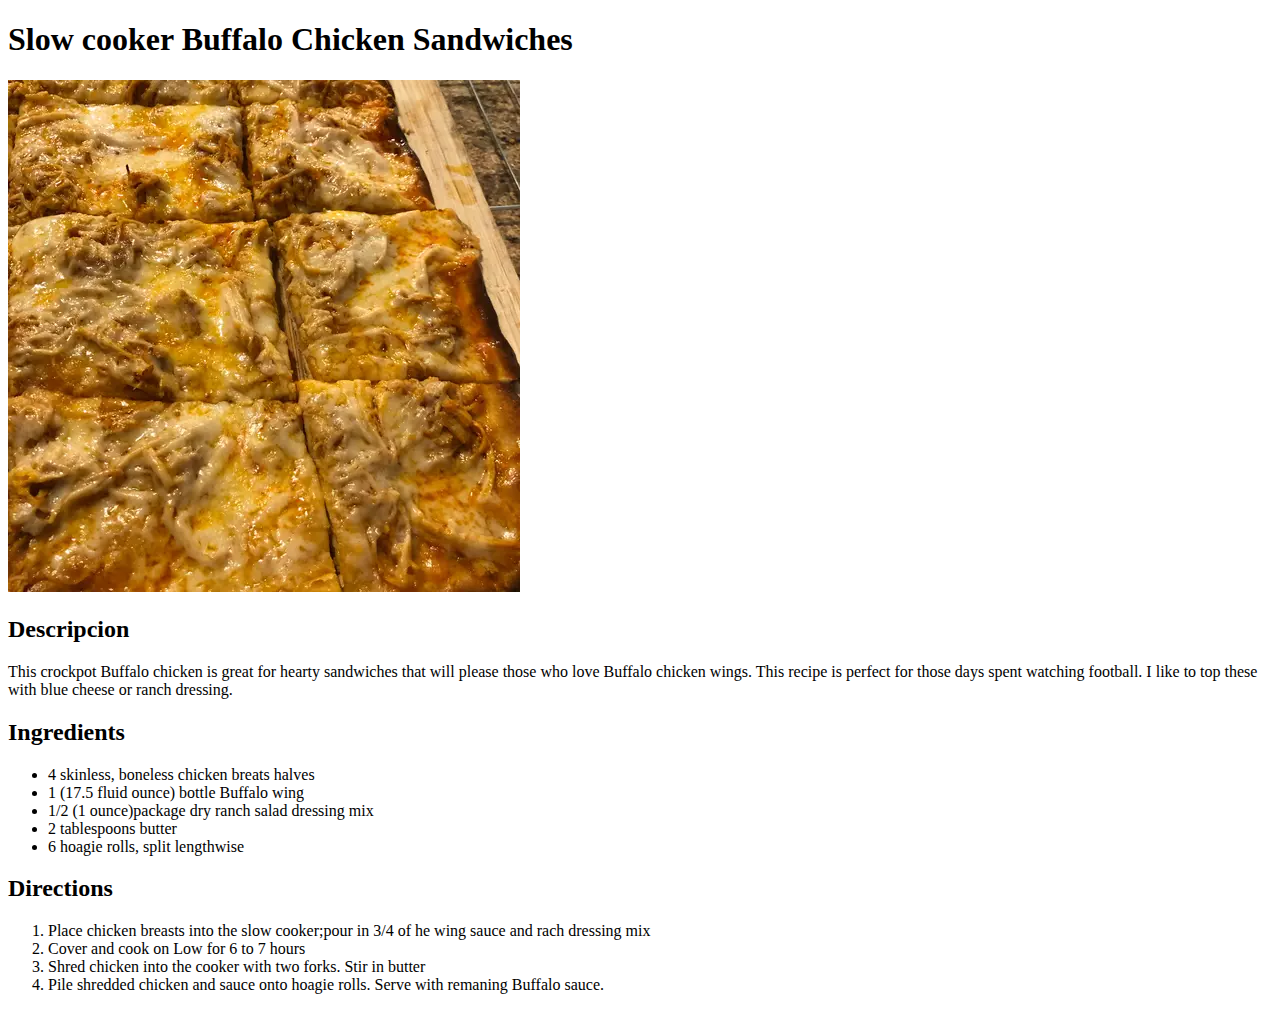
==== recipes/hamburguesa.html @ 1acc5376 "Add my firts pagine of recipes in to" ====
<!DOCTYPE html>
<html lang="es">
<head>
    <meta charset="UTF-8">
    <meta name="viewport" content="width=device-width, initial-scale=1.0">
    <title>Hamburguesa</title>
</head>
<body>
    <h1>Slow cooker Buffalo Chicken Sandwiches</h1>
    <img src="/buffalo.webp" alt="buffalo">
    <h2>Descripcion</h2>
    <p>This crockpot Buffalo chicken is great for hearty sandwiches that will please those who love Buffalo chicken wings. This recipe is perfect for those days spent watching football. I like to top these with blue cheese or ranch dressing.</p>
    <h2>Ingredients</h2>
    <ul>
        <li>4 skinless, boneless chicken breats halves</li>
        <li>1 (17.5 fluid ounce) bottle Buffalo wing</li>
        <li>1/2 (1 ounce)package dry ranch salad dressing mix</li>
        <li>2 tablespoons butter</li>
        <li>6 hoagie rolls, split lengthwise</li>
    </ul>
    <h2>Directions</h2>
    <ol>
        <li>Place chicken breasts into the slow cooker;pour in 3/4 of he wing sauce and rach dressing mix</li>
        <li>Cover and cook on Low for 6 to 7 hours</li>
        <li>Shred chicken into the cooker with two forks. Stir in butter</li>
        <li>Pile shredded chicken and sauce onto hoagie rolls. Serve with remaning Buffalo sauce.</li>
    </ol>

</body>
</html>
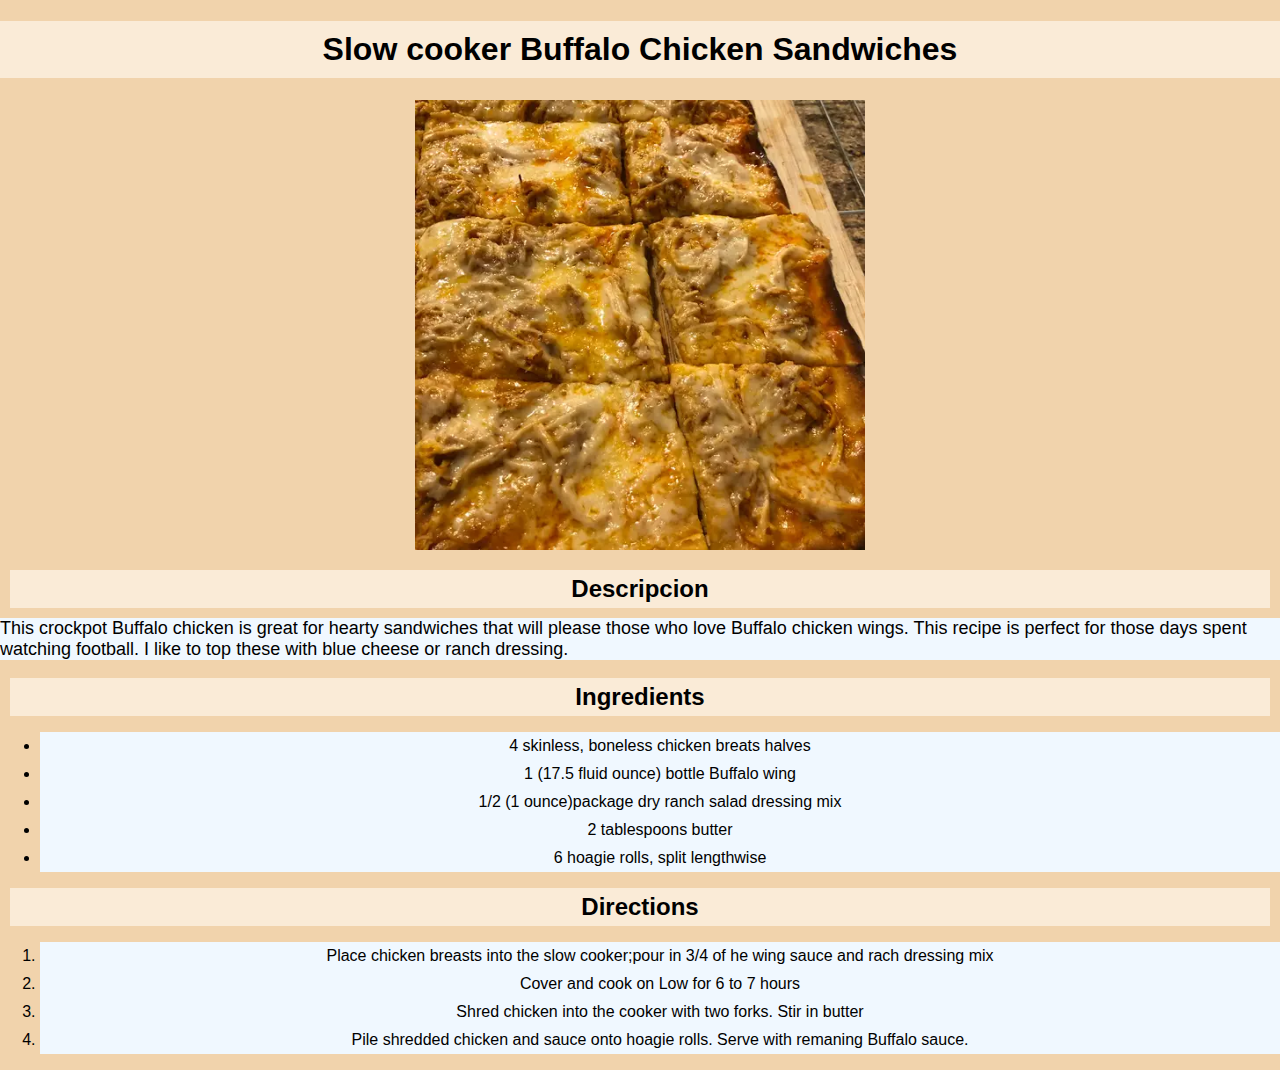
==== commit 60d4d48f: "Aplicacion de css y areglos en images y orden de archivos" ====
--- a/recipes/hamburguesa.html
+++ b/recipes/hamburguesa.html
@@ -4,10 +4,11 @@
     <meta charset="UTF-8">
     <meta name="viewport" content="width=device-width, initial-scale=1.0">
     <title>Hamburguesa</title>
+    <link rel="stylesheet" href="stylesh.css">
 </head>
 <body>
     <h1>Slow cooker Buffalo Chicken Sandwiches</h1>
-    <img src="/buffalo.webp" alt="buffalo">
+    <img src="/recipes/images/buffalo.webp" alt="buffalo">
     <h2>Descripcion</h2>
     <p>This crockpot Buffalo chicken is great for hearty sandwiches that will please those who love Buffalo chicken wings. This recipe is perfect for those days spent watching football. I like to top these with blue cheese or ranch dressing.</p>
     <h2>Ingredients</h2>
--- a/recipes/stylesh.css
+++ b/recipes/stylesh.css
@@ -0,0 +1,53 @@
+body {
+    margin: 0;
+    padding: 0;
+    box-sizing: border-box;
+    font-family: sans-serif;
+    background-color: rgb(241, 211, 172);
+}
+h1 
+{
+    text-align: center;
+    background-color: antiquewhite;
+    padding: 10px;
+}
+img
+{
+    display: flex;
+    margin: 0 auto;
+    height: 450px;
+    width: 450px;
+    margin-bottom: 20px;
+}
+h2
+{
+    text-align: center;
+    background-color: antiquewhite;
+    padding: 5px;
+    margin: 10px;
+}
+p
+{
+    font-size: 18px;
+    margin-top: 10px;
+    background-color: aliceblue;
+}
+h3
+{
+    text-align: center;
+    background-color: antiquewhite;
+    padding: 5px;
+
+}
+ul li
+{
+    text-align: center;
+    padding: 5px;
+    background-color: aliceblue;
+}
+ol li 
+{
+    text-align: center;
+    padding: 5px;
+    background-color: aliceblue;
+}